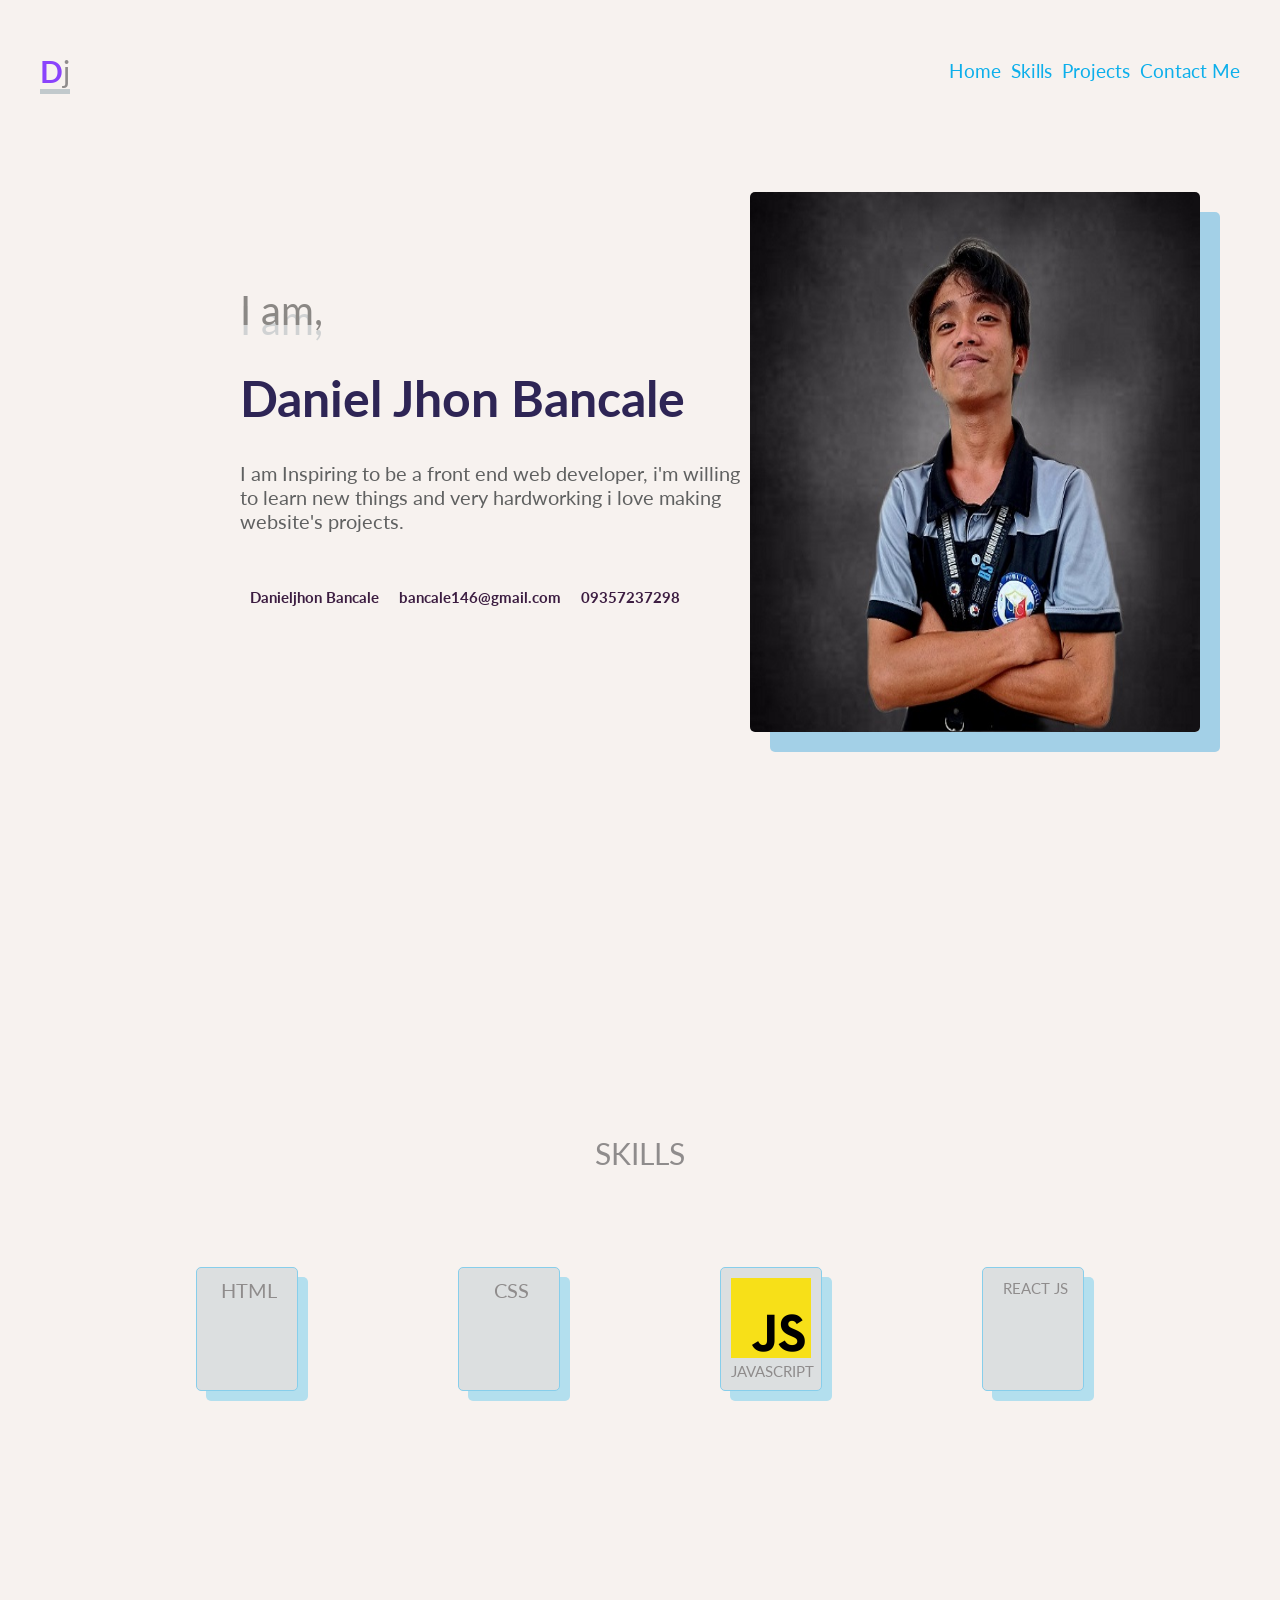
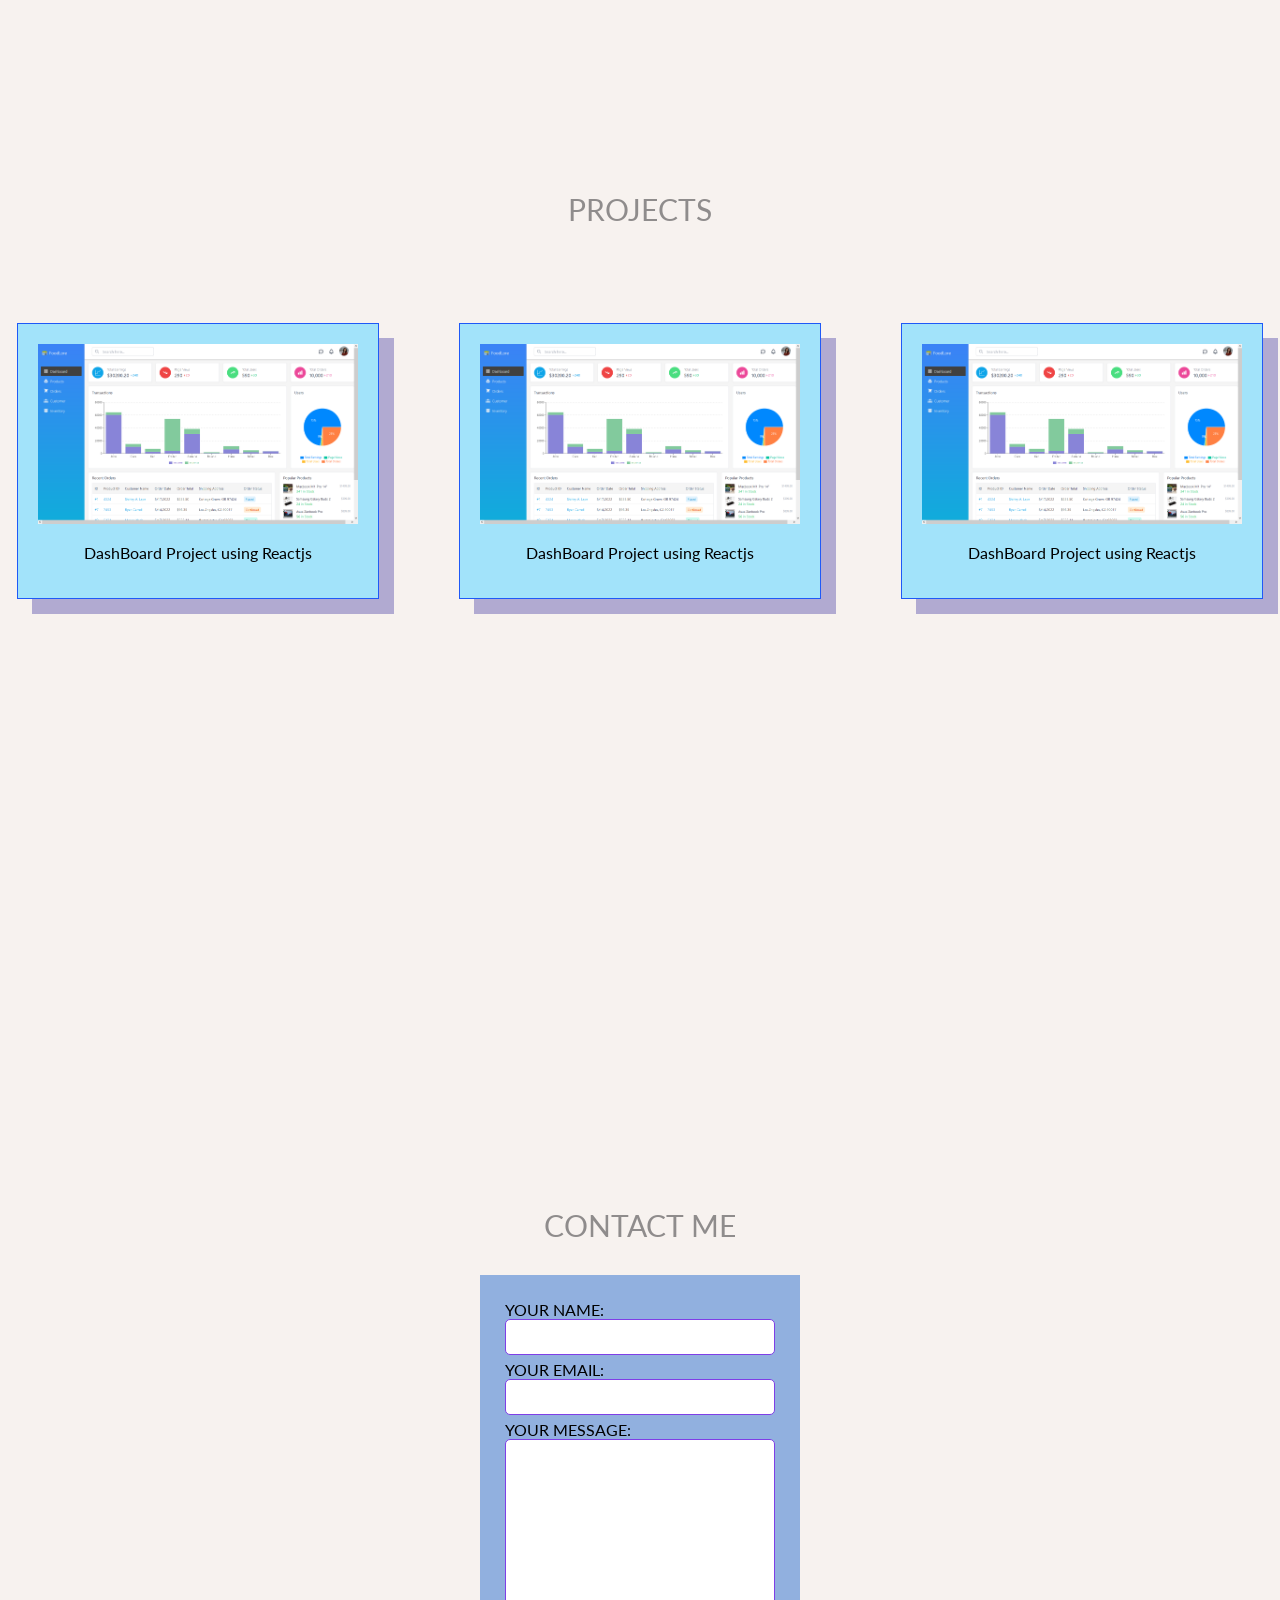
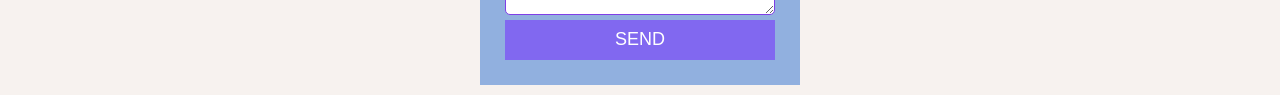
==== index.html @ 6c72e247 "added new" ====
<!DOCTYPE html>
<html>
  <head>
    <meta http-equiv="content-type" content="text/html; charset=UTF-8" />
    <script src="https://cdnjs.cloudflare.com/ajax/libs/jquery/3.6.3/jquery.min.js" 
    integrity="sha512-STof4xm1wgkfm7heWqFJVn58Hm3EtS31XFaagaa8VMReCXAkQnJZ+jEy8PCC/iT18dFy95WcExNHFTqLyp72eQ=="
     crossorigin="anonymous" referrerpolicy="no-referrer"></script>

    <link rel="stylesheet" type="text/css" href="assets/css/style.css" />
    <link
    rel="stylesheet"
    href="https://cdnjs.cloudflare.com/ajax/libs/animate.css/4.1.1/animate.min.css"
  />
  <!-- <link rel="stylesheet" href="https://cdnjs.cloudflare.com/ajax/libs/font-awesome/6.3.0/css/all.min.css" 
  integrity="sha512-SzlrxWUlpfuzQ+pcUCosxcglQRNAq/DZjVsC0lE40xsADsfeQoEypE+enwcOiGjk/bSuGGKHEyjSoQ1zVisanQ==" 
  crossorigin="anonymous" referrerpolicy="no-referrer" /> -->
  <link rel="stylesheet" href="https://kit.fontawesome.com/5f3ab5b91c.css" crossorigin="anonymous">
  <script src="https://kit.fontawesome.com/5f3ab5b91c.js" crossorigin="anonymous"></script>
  </head>
  <body>
    <div class="loader-wrapper">
      <span class="loader"><span class="loader-inner"></span></span>
    </div>

    <script>
        $(window).on("load",function(){
          $(".loader-wrapper").fadeOut("slow");
        });
    </script>
<header class="fixed-header">
    <nav>
        <div class='nav-header'>
            <div class="logo">
              <span><b>D</b>j</span>
            </div>
            <div class="nav-link">
                <ul>
                    <li onclick="scrollToHome('home')">Home</li>
                    <li  onclick="scrollToSkills('skills')">Skills</li>
                    <li onclick="scrollToProjects('projects')">Projects</li>
                    <li onclick="scrollToContact('contact')">Contact Me</li>
                </ul>
            </div>
        </div>
    </nav>
  </header>

    <div class="home" id='home'>
        <div class="animate__animated animate__backInLeft">
            <span class="iams ">I am,</span>
            <h1 class='name' >Daniel Jhon Bancale</h1>
            <p style="text-align: left;">I am Inspiring to be a front end web developer,
               i'm willing to learn new things and
              very hardworking i love making website's projects.
            </p>
            <div class="social-meadia">
             <div class="soc-content">
                <i class="fa-brands fa-facebook" style="margin-top: 2.3rem; color: #095fc2;"></i>
                <h6>Danieljhon Bancale</h6>
                <i class="fa-brands fa-google"  style="margin-top: 2.3rem; color: #e9a64e;"></i>
                <h6>bancale146@gmail.com</h6>
                <i class="fa-solid fa-mobile" style="margin-top: 2.3rem;"></i>
                <h6>09357237298</h6>
             </div>

            </div>
        </div>
        <div class="animate__animated animate__backInRight">
            <img src="assets/img/Dj.jpg" alt="" class='image '>
        </div>
    </div>

    <div class='skill-container animate__animated' id='skills'>
      <div class='skills'>
        <span class='skill-title'>SKILLS</span>
      </div>
        <div class='card-skill'>
            <div class='card-skill-content'>
                <div class='card-skill-body'>
                   <img src="assets/img/html-logo.png" alt="">
                   <span style="font-size: 20px;">HTML</span>
                </div>

                <div class='card-skill-body'>
                  <img src="assets/img/css-logo.png" alt="">
                  <span style="font-size: 20px;">CSS</span>
               </div>

               <div class='card-skill-body'>
                <img src="assets/img/javascript-logo.png" alt="">
                <span style="font-size: 15px;">JAVASCRIPT</span>
             </div>

             <div class='card-skill-body'>
              <img src="assets/img/Reactjs.png" alt="">
              <span style="font-size: 15px;">REACT JS</span>
            </div>
            </div>
        </div>
    </div>


    <div class='project-container animate__animated animate__bounceInDown' id='projects'>
      <div class='project-title'>
        <span clas='project-text'>PROJECTS</span>
      </div>
    <div>
      <div class='projects'>
        <div class='project-content'>
       
              <div class='project-body'>
                <img src="assets/img/dashboardimg.png" alt="" style='width: 20rem'>
                <p>DashBoard Project using Reactjs</p>
              </div>
          
              <div class='project-body'>
                <img src="assets/img/dashboardimg.png" alt="" style='width: 20rem'>
                <p>DashBoard Project using Reactjs</p>
              </div>

              <div class='project-body'>
                <img src="assets/img/dashboardimg.png" alt="" style='width: 20rem'>
                <p>DashBoard Project using Reactjs</p>
              </div>
          </div>
      </div>
    </div>
    </div>


    <div class="contact animate__animated animate__backInRight" id="contact">
      <div class="contact-title">
        <span>CONTACT ME</span>
      </div>
      <div>
        <div class="contacts">
          <form action="https://getform.io/f/22da7cd3-2acb-46eb-a522-696e13ac6f8a" method="POST">
              <div class="contact-content">
                <label for="">YOUR NAME: </label>
                <input type="text" name="name" id="name" required>
                <label for="">YOUR EMAIL: </label>
                <input type="email" name="email" id="email" required>
                <label for="">YOUR MESSAGE: </label>
                <textarea name="message" id="message" cols="30" rows="10" required></textarea>
                <button type="submit">SEND</button>
              </div>
          </form>
        </div>
      </div>
    </div>


    <script src='assets/js/script.js'></script>
  </body>
</html>
---- assets/css/style.css ----
@import url('https://fonts.googleapis.com/css2?family=Lato:ital,wght@0,100;0,300;1,100;1,300&display=swap');

html{
    font-family: 'Lato';
}
body {
    margin: 0;
    padding: 0;
    width:100vw;
    height: 100vh;
    background-color: #f7f2ef;
}
.fixed-header {
  position: fixed;
  top: 0;
  left: 0;
  width: 100%;
  z-index: 9999;
}
.nav-header{
  display: flex;
  justify-content: space-between;
  align-items: center;
  padding: 40px;
  color:  #0dafeb;
  font-size: larger;
}
ul{
  display: flex;
  gap: 10px;
}
li{
  list-style-type: none;
  gap: 15px
}
ul:hover{
  color: #91b0df;
}
li:hover{
  color: #7f3fe6;
  text-decoration: underline;
  cursor: pointer;
}
b{
  color: #8a43fc;
}
.logo{
  font-size: 30px;
  box-shadow: 0px 5px #c1c9cc;
}
                                /*LOADER*/
.loader-wrapper {
    width: 100%;
    height: 100%;
    position: absolute;
    top: 0;
    left: 0;
    background-color: #242f3f;
    display:flex;
    justify-content: center;
    align-items: center;
  }
  .loader {
    display: inline-block;
    width: 30px;
    height: 30px;
    position: relative;
    border: 4px solid #Fff;
    animation: loader 4s infinite ease;
  }
  .loader-inner {
    vertical-align: top;
    display: inline-block;
    width: 100%;
    background-color: #fff;
    animation: loader-inner 5s infinite ease-in;
  }
  
  @keyframes loader {
    0% { transform: rotate(0deg);}
    25% { transform: rotate(180deg);}
    50% { transform: rotate(180deg);}
    75% { transform: rotate(360deg);}
    100% { transform: rotate(360deg);}
  }
  
  @keyframes loader-inner {
    0% { height: 0%;}
    25% { height: 0%;}
    50% { height: 100%;}
    75% { height: 100%;}
    100% { height: 0%;}
  }

  /*****************************************Home PAGE********************************/  

  .home{
     margin-top: 12rem;
    display: flex;
    align-items: center;
    justify-content: center;
    width: 60rem;
    margin-left: 15rem;
  }
  .image{
    width: 50vh;
    height: 60vh;
    border-radius: 5px;
    box-shadow: 20px 20px #a3d0e7;
  }
  .iams{
    font-size: 40px;
    color: #8b8885;
    text-shadow: 0px 10px #d0d2d3;
  }
  .name {
    font-size: 50px;
    color: #2e2555;
  }
  .home p {
    font-size: 20px;
    color: #606161;
  }
  .soc-content{
    display: flex;
    gap: 10px;
  }
  .soc-content, h6{
    font-size: 15px;
    color: #3c1d41;
  }
  .soc-i {
    display: flex;
  }


  /**************************************** SKILLS ****************************************************************/
  
  .bounce {
    animation: bounce 1s;
  }
  
  @keyframes bounce {
    0% {
      transform: translateY(0);
    }
    25% {
      transform: translateY(-10px);
    }
    50% {
      transform: translateY(0);
    }
    75% {
      transform: translateY(-5px);
    }
    100% {
      transform: translateY(0);
    }
  }

  .skill-container{
    margin: 25rem;
  }
  
  .skills{
    margin-top: 4rem;
  }
  .skills, .skill-title{
    font-size: 30px;
    color: #8f8c8c;
    text-align: center;
  }
  .card-skill{
    display: flex;
    justify-content: center;
  }
  .card-skill, .card-skill-content{
    margin-top: 3rem;
    display: flex;
    gap: 10rem;
  }
 .card-skill-body{
    border: skyblue 1px solid;
    padding: 10px;
    border-radius: 5px;
    background-color: #dcdfe0;
    box-shadow: 10px 10px #b3dfee;
  }
  .card-skill-body:hover{
    background-color: #002330;
    color: #ffff
  }
  .card-skill-body, span{
    text-align: center;
  }
  .card-skill-body, img{
    width: 5rem;

  }


  /**************************************** PRJECTS *********************************************************/

 .project-container{
  margin: 25rem;
 }
 .project-title{
  margin-top: 4rem;
 }
 .project-title, .project-text{
  font-size: 30px;
    color: #8f8c8c;
    text-align: center;
 }
.projects{
  display: flex;
  justify-content: center;
}

.projects, .project-content{
  margin-top: 3rem;
  display: flex;
  gap: 5rem;
}

.project-body{
  border: #1f59f7 1px solid;
  padding: 20px;
  background-color: #a2e3fa;
  box-shadow: 15px 15px #b1aad1;
}
.project-body:hover{
  background-color: #083342;
  color: #fff;
}

.project-body, p{
  text-align: center;
}


/*******************************************************CONTACT ************************************************/


.contact{
  margin: 30rem;
  margin-top: 38rem;
}

.contact-title, span {
  font-size: 30px;
  color: #8f8c8c;
  text-align: center;
}
.contacts {
  margin-top: 2rem;
  background-color: #91b0df;
  padding: 25px;
}
form, .contact-content {
  display: flex;
  flex-direction: column;
}
input{
  height: 2rem;
  margin-bottom: 5px;
  font-size: 15px;
  border: #7f3fe6 1px solid;
  border-radius: 5px;
}
input:focus{
  outline: none;
}
textarea{
  margin-bottom: 5px;
  font-size: 15px;
  border: #7f3fe6 1px solid;
  border-radius: 5px;
}
textarea:focus{
  outline: none;
}
button{
  height: 2.5rem;
  font-size: large;
  border: none;
  background-color: #8168f0;
  color: #Fff;
}
button:hover{
  background-color: #2e2555;
  cursor: pointer;
}
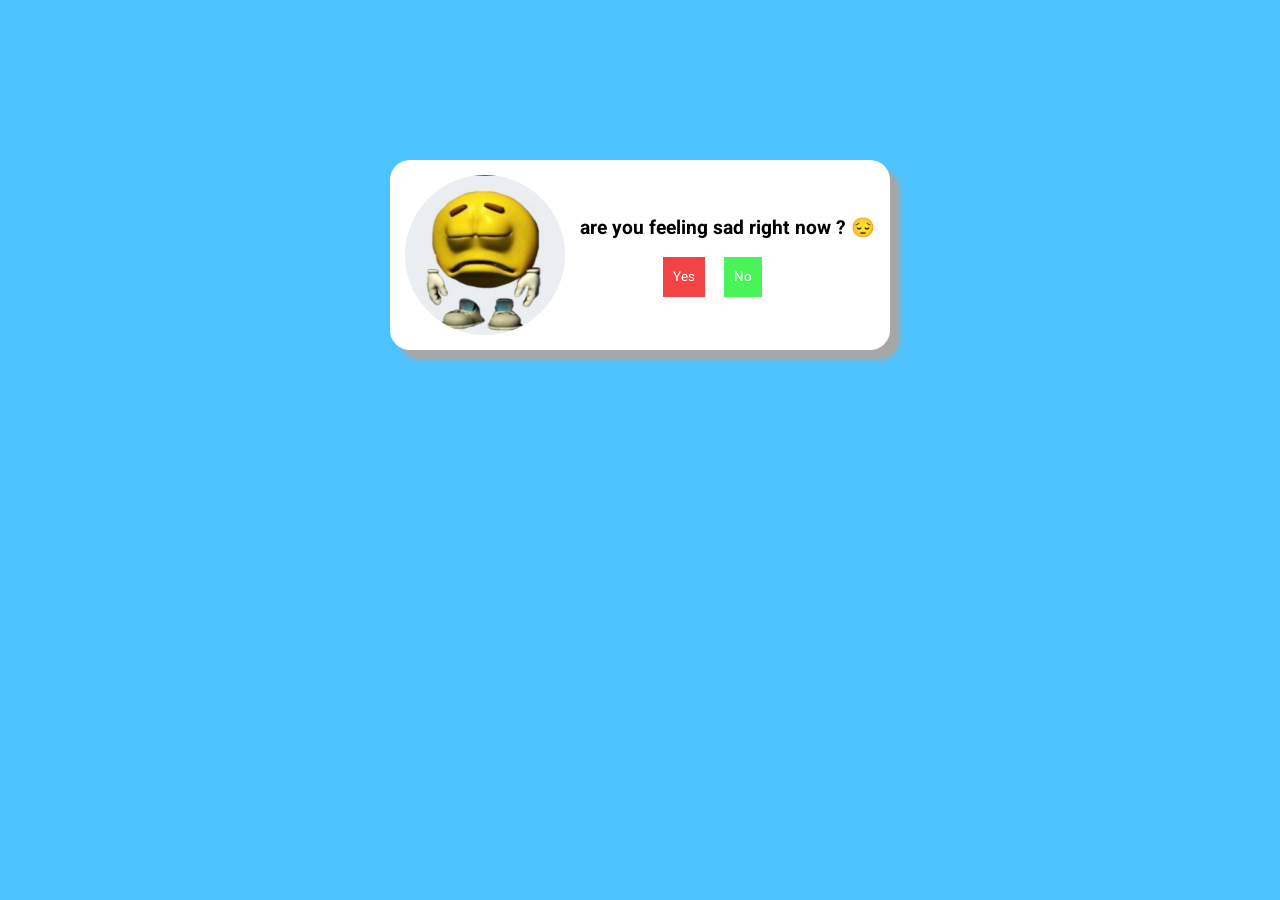
==== commit 2f922933: "adde new" ====
--- a/index.html
+++ b/index.html
@@ -1,155 +1,19 @@
 <!DOCTYPE html>
-<html>
-  <head>
-    <meta http-equiv="content-type" content="text/html; charset=UTF-8" />
-    <script src="https://cdnjs.cloudflare.com/ajax/libs/jquery/3.6.3/jquery.min.js" 
-    integrity="sha512-STof4xm1wgkfm7heWqFJVn58Hm3EtS31XFaagaa8VMReCXAkQnJZ+jEy8PCC/iT18dFy95WcExNHFTqLyp72eQ=="
-     crossorigin="anonymous" referrerpolicy="no-referrer"></script>
-
-    <link rel="stylesheet" type="text/css" href="assets/css/style.css" />
-    <link
-    rel="stylesheet"
-    href="https://cdnjs.cloudflare.com/ajax/libs/animate.css/4.1.1/animate.min.css"
-  />
-  <!-- <link rel="stylesheet" href="https://cdnjs.cloudflare.com/ajax/libs/font-awesome/6.3.0/css/all.min.css" 
-  integrity="sha512-SzlrxWUlpfuzQ+pcUCosxcglQRNAq/DZjVsC0lE40xsADsfeQoEypE+enwcOiGjk/bSuGGKHEyjSoQ1zVisanQ==" 
-  crossorigin="anonymous" referrerpolicy="no-referrer" /> -->
-  <link rel="stylesheet" href="https://kit.fontawesome.com/5f3ab5b91c.css" crossorigin="anonymous">
-  <script src="https://kit.fontawesome.com/5f3ab5b91c.js" crossorigin="anonymous"></script>
-  </head>
-  <body>
-    <div class="loader-wrapper">
-      <span class="loader"><span class="loader-inner"></span></span>
-    </div>
-
-    <script>
-        $(window).on("load",function(){
-          $(".loader-wrapper").fadeOut("slow");
-        });
-    </script>
-<header class="fixed-header">
-    <nav>
-        <div class='nav-header'>
-            <div class="logo">
-              <span><b>D</b>j</span>
-            </div>
-            <div class="nav-link">
-                <ul>
-                    <li onclick="scrollToHome('home')">Home</li>
-                    <li  onclick="scrollToSkills('skills')">Skills</li>
-                    <li onclick="scrollToProjects('projects')">Projects</li>
-                    <li onclick="scrollToContact('contact')">Contact Me</li>
-                </ul>
-            </div>
+<html lang="en">
+<head>
+    <meta charset="UTF-8">
+    <meta name="viewport" content="width=device-width, initial-scale=1.0">
+    <title>El-Gato</title>
+    <link rel="stylesheet" href="assets/css/style.css">
+</head>
+<body>
+    <section>
+        <img src="assets/sademoji.jpg" alt="sad">
+        <div class="buttons">
+            <h4> are you feeling sad right now ? 😔</h4>
+            <button class="btn"><a href="yes.html">Yes</a></button>
+            <button class="btn2"><a href="no.html">No</a></button>
         </div>
-    </nav>
-  </header>
-
-    <div class="home" id='home'>
-        <div class="animate__animated animate__backInLeft">
-            <span class="iams ">I am,</span>
-            <h1 class='name' >Daniel Jhon Bancale</h1>
-            <p style="text-align: left;">I am Inspiring to be a front end web developer,
-               i'm willing to learn new things and
-              very hardworking i love making website's projects.
-            </p>
-            <div class="social-meadia">
-             <div class="soc-content">
-                <i class="fa-brands fa-facebook" style="margin-top: 2.3rem; color: #095fc2;"></i>
-                <h6>Danieljhon Bancale</h6>
-                <i class="fa-brands fa-google"  style="margin-top: 2.3rem; color: #e9a64e;"></i>
-                <h6>bancale146@gmail.com</h6>
-                <i class="fa-solid fa-mobile" style="margin-top: 2.3rem;"></i>
-                <h6>09357237298</h6>
-             </div>
-
-            </div>
-        </div>
-        <div class="animate__animated animate__backInRight">
-            <img src="assets/img/Dj.jpg" alt="" class='image '>
-        </div>
-    </div>
-
-    <div class='skill-container animate__animated' id='skills'>
-      <div class='skills'>
-        <span class='skill-title'>SKILLS</span>
-      </div>
-        <div class='card-skill'>
-            <div class='card-skill-content'>
-                <div class='card-skill-body'>
-                   <img src="assets/img/html-logo.png" alt="">
-                   <span style="font-size: 20px;">HTML</span>
-                </div>
-
-                <div class='card-skill-body'>
-                  <img src="assets/img/css-logo.png" alt="">
-                  <span style="font-size: 20px;">CSS</span>
-               </div>
-
-               <div class='card-skill-body'>
-                <img src="assets/img/javascript-logo.png" alt="">
-                <span style="font-size: 15px;">JAVASCRIPT</span>
-             </div>
-
-             <div class='card-skill-body'>
-              <img src="assets/img/Reactjs.png" alt="">
-              <span style="font-size: 15px;">REACT JS</span>
-            </div>
-            </div>
-        </div>
-    </div>
-
-
-    <div class='project-container animate__animated animate__bounceInDown' id='projects'>
-      <div class='project-title'>
-        <span clas='project-text'>PROJECTS</span>
-      </div>
-    <div>
-      <div class='projects'>
-        <div class='project-content'>
-       
-              <div class='project-body'>
-                <img src="assets/img/dashboardimg.png" alt="" style='width: 20rem'>
-                <p>DashBoard Project using Reactjs</p>
-              </div>
-          
-              <div class='project-body'>
-                <img src="assets/img/dashboardimg.png" alt="" style='width: 20rem'>
-                <p>DashBoard Project using Reactjs</p>
-              </div>
-
-              <div class='project-body'>
-                <img src="assets/img/dashboardimg.png" alt="" style='width: 20rem'>
-                <p>DashBoard Project using Reactjs</p>
-              </div>
-          </div>
-      </div>
-    </div>
-    </div>
-
-
-    <div class="contact animate__animated animate__backInRight" id="contact">
-      <div class="contact-title">
-        <span>CONTACT ME</span>
-      </div>
-      <div>
-        <div class="contacts">
-          <form action="https://getform.io/f/22da7cd3-2acb-46eb-a522-696e13ac6f8a" method="POST">
-              <div class="contact-content">
-                <label for="">YOUR NAME: </label>
-                <input type="text" name="name" id="name" required>
-                <label for="">YOUR EMAIL: </label>
-                <input type="email" name="email" id="email" required>
-                <label for="">YOUR MESSAGE: </label>
-                <textarea name="message" id="message" cols="30" rows="10" required></textarea>
-                <button type="submit">SEND</button>
-              </div>
-          </form>
-        </div>
-      </div>
-    </div>
-
-
-    <script src='assets/js/script.js'></script>
-  </body>
+    </section>
+</body>
 </html>
--- a/assets/css/style.css
+++ b/assets/css/style.css
@@ -1,293 +1,88 @@
-@import url('https://fonts.googleapis.com/css2?family=Lato:ital,wght@0,100;0,300;1,100;1,300&display=swap');
+@import url('https://fonts.googleapis.com/css2?family=Heebo:wght@100;200;400;500&display=swap');
 
-html{
-    font-family: 'Lato';
+
+*{
+    padding: 0;
+    margin: 0;
+    box-sizing: border-box;
+    font-family: 'Heebo';
 }
-body {
-    margin: 0;
-    padding: 0;
-    width:100vw;
-    height: 100vh;
-    background-color: #f7f2ef;
+body{
+    text-align: center;
+   background-image: linear-gradient(to right, #4dc3ff, #4dc3ff)
 }
-.fixed-header {
-  position: fixed;
-  top: 0;
-  left: 0;
-  width: 100%;
-  z-index: 9999;
+h4{
+    font-size: larger;
+    color: black;
+    margin-left: 15px;
 }
-.nav-header{
-  display: flex;
-  justify-content: space-between;
-  align-items: center;
-  padding: 40px;
-  color:  #0dafeb;
-  font-size: larger;
-}
-ul{
-  display: flex;
-  gap: 10px;
-}
-li{
-  list-style-type: none;
-  gap: 15px
-}
-ul:hover{
-  color: #91b0df;
-}
-li:hover{
-  color: #7f3fe6;
-  text-decoration: underline;
-  cursor: pointer;
-}
-b{
-  color: #8a43fc;
-}
-.logo{
-  font-size: 30px;
-  box-shadow: 0px 5px #c1c9cc;
-}
-                                /*LOADER*/
-.loader-wrapper {
-    width: 100%;
-    height: 100%;
-    position: absolute;
-    top: 0;
-    left: 0;
-    background-color: #242f3f;
-    display:flex;
+section{
+    border-radius: 20px;
+    background-color: white;
+    padding: 15px;
+    display: inline-flex ;
     justify-content: center;
     align-items: center;
-  }
-  .loader {
+    margin: 10rem;
+    box-shadow: black 2%;
+    box-shadow: 10px 10px 5px #a7a7a7;
+}
+section img{
+    width: 10rem;
+    height: 10rem;
+    border-radius: 55%;
+}
+button{
+    margin-top: 15px;
+margin-right: 15px;
+padding: 5px;
+}
+a{
+    text-decoration: none;
+    color: white;
+}
+.btn{
+    background: #f34343;
+    border: none;
+    padding: 10px;
+    color: black
+}
+.btn2{
+    background: #4af358;
+    border: none;
+    padding: 10px;
+    color: black
+}
+.btn:hover{
+    cursor: pointer;
+    background: #e01414;
+    color: white;
+}
+.btn2:hover{
+    cursor: pointer;
+    background: #04913a;
+    color: white;
+}
+h1{
+    color: white;
+}
+.yesSection{
+    margin-top: 10%;
+    width: 30%;
     display: inline-block;
-    width: 30px;
-    height: 30px;
-    position: relative;
-    border: 4px solid #Fff;
-    animation: loader 4s infinite ease;
-  }
-  .loader-inner {
-    vertical-align: top;
+}
+.noSection, img{
+    width: 150px;
+}
+.noSection{
+    
     display: inline-block;
-    width: 100%;
-    background-color: #fff;
-    animation: loader-inner 5s infinite ease-in;
-  }
-  
-  @keyframes loader {
-    0% { transform: rotate(0deg);}
-    25% { transform: rotate(180deg);}
-    50% { transform: rotate(180deg);}
-    75% { transform: rotate(360deg);}
-    100% { transform: rotate(360deg);}
-  }
-  
-  @keyframes loader-inner {
-    0% { height: 0%;}
-    25% { height: 0%;}
-    50% { height: 100%;}
-    75% { height: 100%;}
-    100% { height: 0%;}
-  }
-
-  /*****************************************Home PAGE********************************/  
-
-  .home{
-     margin-top: 12rem;
-    display: flex;
-    align-items: center;
-    justify-content: center;
-    width: 60rem;
-    margin-left: 15rem;
-  }
-  .image{
-    width: 50vh;
-    height: 60vh;
-    border-radius: 5px;
-    box-shadow: 20px 20px #a3d0e7;
-  }
-  .iams{
-    font-size: 40px;
-    color: #8b8885;
-    text-shadow: 0px 10px #d0d2d3;
-  }
-  .name {
-    font-size: 50px;
-    color: #2e2555;
-  }
-  .home p {
-    font-size: 20px;
-    color: #606161;
-  }
-  .soc-content{
-    display: flex;
-    gap: 10px;
-  }
-  .soc-content, h6{
-    font-size: 15px;
-    color: #3c1d41;
-  }
-  .soc-i {
-    display: flex;
-  }
-
-
-  /**************************************** SKILLS ****************************************************************/
-  
-  .bounce {
-    animation: bounce 1s;
-  }
-  
-  @keyframes bounce {
-    0% {
-      transform: translateY(0);
-    }
-    25% {
-      transform: translateY(-10px);
-    }
-    50% {
-      transform: translateY(0);
-    }
-    75% {
-      transform: translateY(-5px);
-    }
-    100% {
-      transform: translateY(0);
-    }
-  }
-
-  .skill-container{
-    margin: 25rem;
-  }
-  
-  .skills{
-    margin-top: 4rem;
-  }
-  .skills, .skill-title{
-    font-size: 30px;
-    color: #8f8c8c;
-    text-align: center;
-  }
-  .card-skill{
-    display: flex;
-    justify-content: center;
-  }
-  .card-skill, .card-skill-content{
-    margin-top: 3rem;
-    display: flex;
-    gap: 10rem;
-  }
- .card-skill-body{
-    border: skyblue 1px solid;
-    padding: 10px;
-    border-radius: 5px;
-    background-color: #dcdfe0;
-    box-shadow: 10px 10px #b3dfee;
-  }
-  .card-skill-body:hover{
-    background-color: #002330;
-    color: #ffff
-  }
-  .card-skill-body, span{
-    text-align: center;
-  }
-  .card-skill-body, img{
-    width: 5rem;
-
-  }
-
-
-  /**************************************** PRJECTS *********************************************************/
-
- .project-container{
-  margin: 25rem;
- }
- .project-title{
-  margin-top: 4rem;
- }
- .project-title, .project-text{
-  font-size: 30px;
-    color: #8f8c8c;
-    text-align: center;
- }
-.projects{
-  display: flex;
-  justify-content: center;
 }
 
-.projects, .project-content{
-  margin-top: 3rem;
-  display: flex;
-  gap: 5rem;
+/* Smartphones (portrait) ----------- */
+@media only screen 
+and (max-width : 320px) {
+  section{
+    display: inline-block
+  }
 }
-
-.project-body{
-  border: #1f59f7 1px solid;
-  padding: 20px;
-  background-color: #a2e3fa;
-  box-shadow: 15px 15px #b1aad1;
-}
-.project-body:hover{
-  background-color: #083342;
-  color: #fff;
-}
-
-.project-body, p{
-  text-align: center;
-}
-
-
-/*******************************************************CONTACT ************************************************/
-
-
-.contact{
-  margin: 30rem;
-  margin-top: 38rem;
-}
-
-.contact-title, span {
-  font-size: 30px;
-  color: #8f8c8c;
-  text-align: center;
-}
-.contacts {
-  margin-top: 2rem;
-  background-color: #91b0df;
-  padding: 25px;
-}
-form, .contact-content {
-  display: flex;
-  flex-direction: column;
-}
-input{
-  height: 2rem;
-  margin-bottom: 5px;
-  font-size: 15px;
-  border: #7f3fe6 1px solid;
-  border-radius: 5px;
-}
-input:focus{
-  outline: none;
-}
-textarea{
-  margin-bottom: 5px;
-  font-size: 15px;
-  border: #7f3fe6 1px solid;
-  border-radius: 5px;
-}
-textarea:focus{
-  outline: none;
-}
-button{
-  height: 2.5rem;
-  font-size: large;
-  border: none;
-  background-color: #8168f0;
-  color: #Fff;
-}
-button:hover{
-  background-color: #2e2555;
-  cursor: pointer;
-}
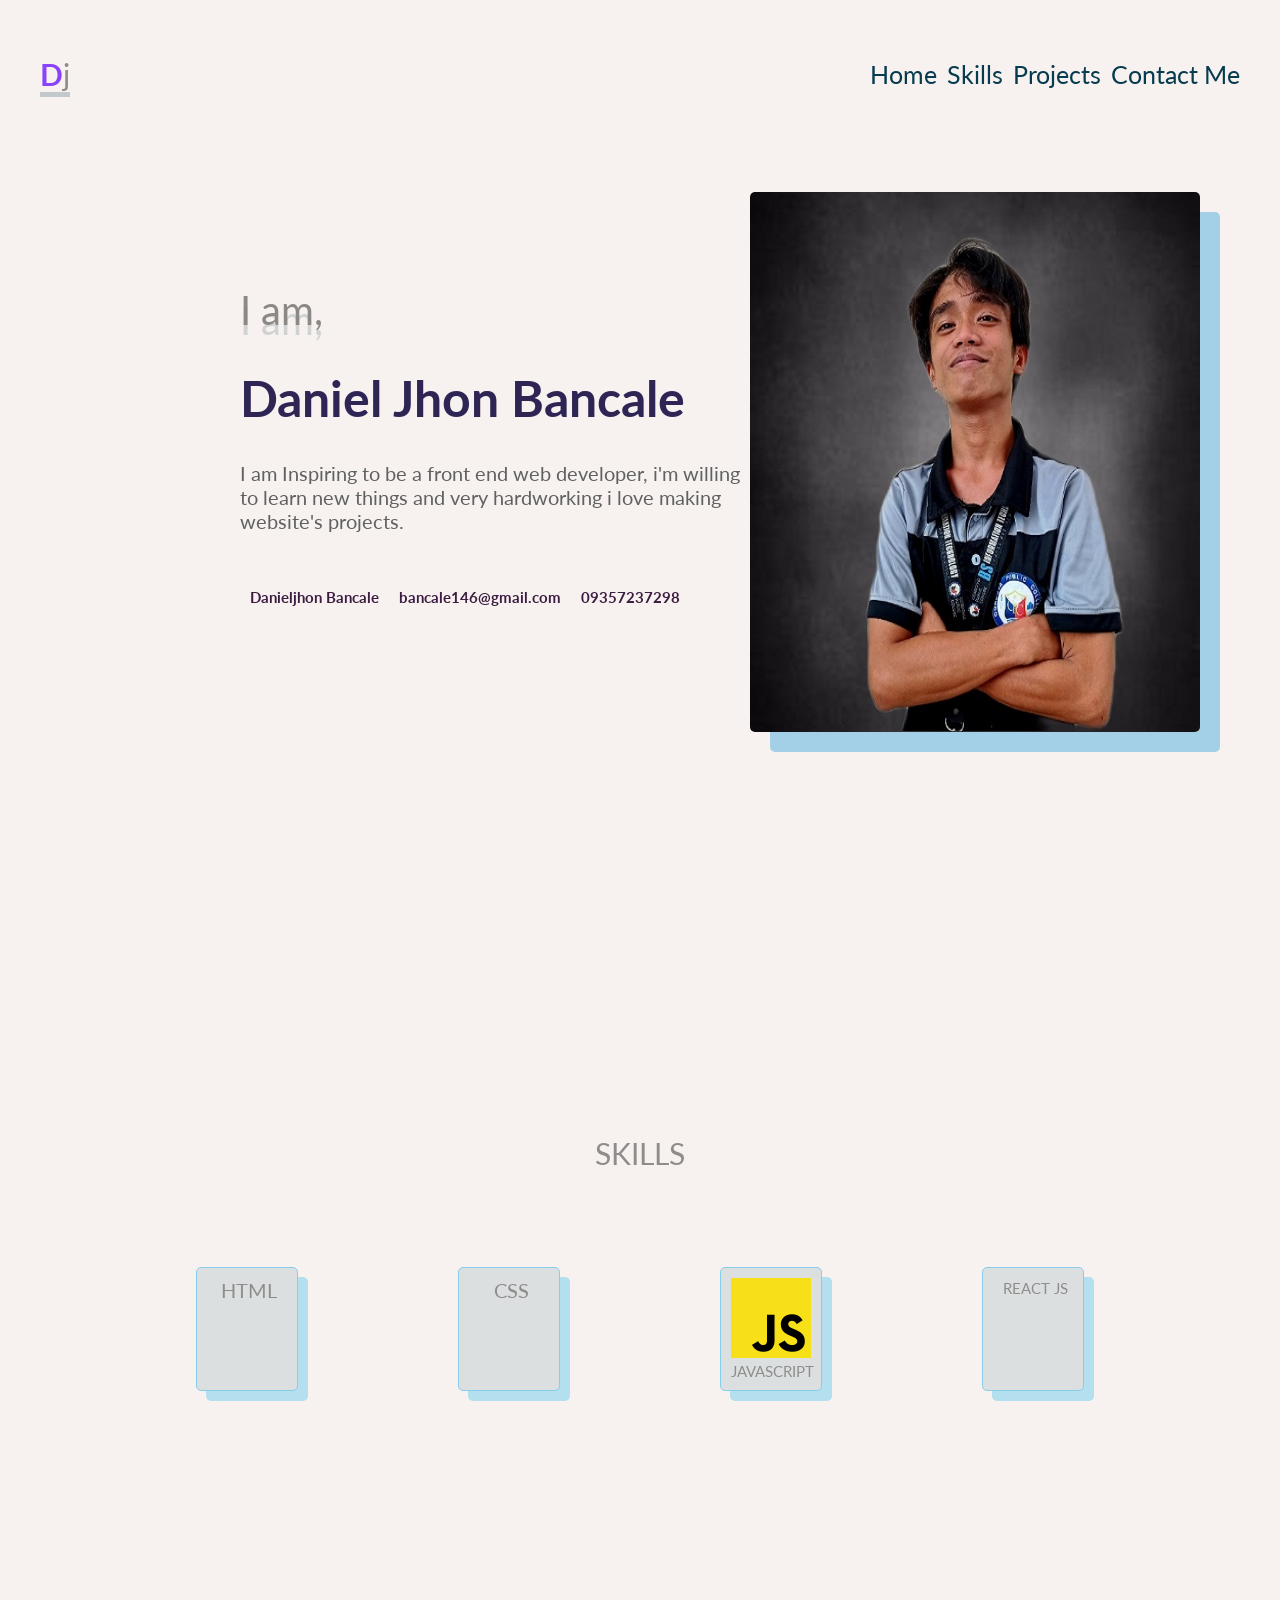
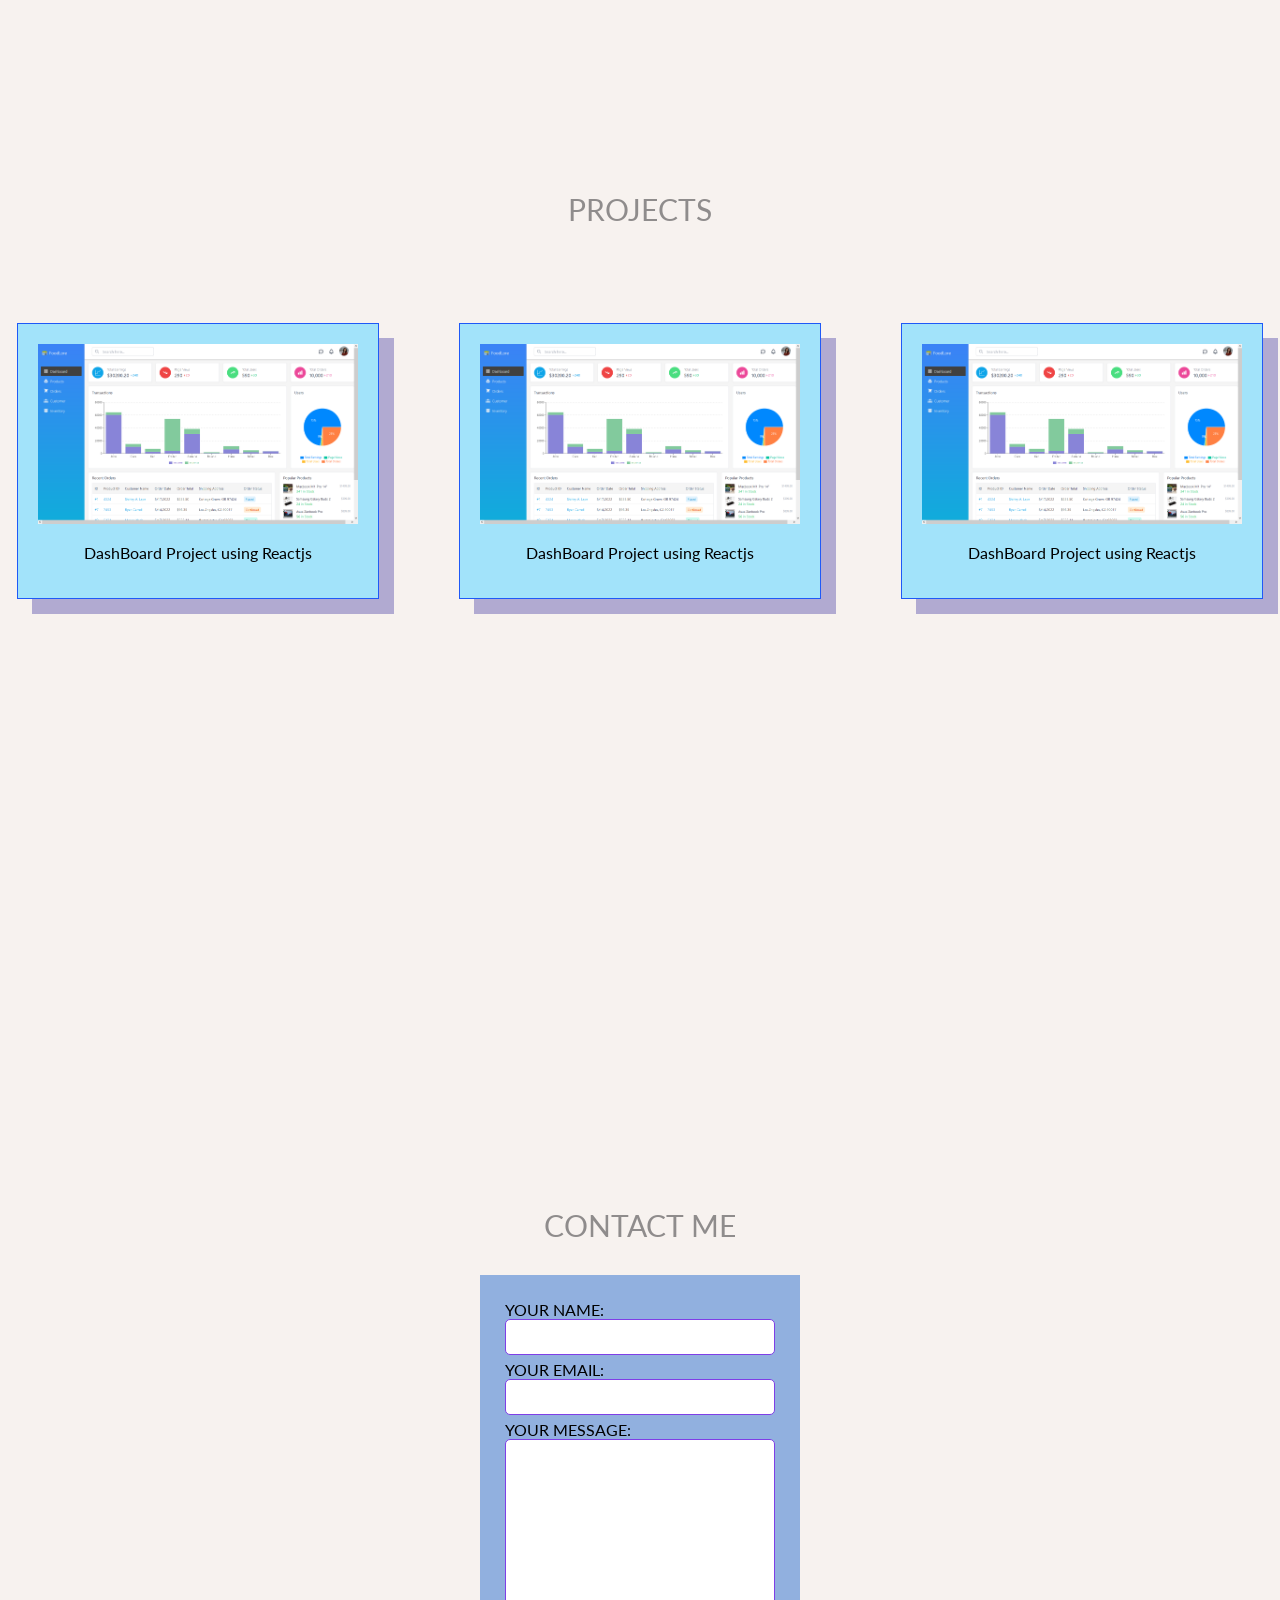
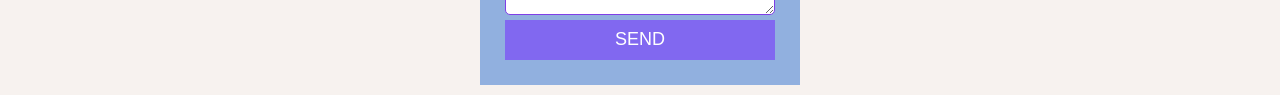
==== commit 44413075: "ad" ====
--- a/index.html
+++ b/index.html
@@ -1,19 +1,155 @@
 <!DOCTYPE html>
-<html lang="en">
-<head>
-    <meta charset="UTF-8">
-    <meta name="viewport" content="width=device-width, initial-scale=1.0">
-    <title>El-Gato</title>
-    <link rel="stylesheet" href="assets/css/style.css">
-</head>
-<body>
-    <section>
-        <img src="assets/sademoji.jpg" alt="sad">
-        <div class="buttons">
-            <h4> are you feeling sad right now ? 😔</h4>
-            <button class="btn"><a href="yes.html">Yes</a></button>
-            <button class="btn2"><a href="no.html">No</a></button>
+<html>
+  <head>
+    <meta http-equiv="content-type" content="text/html; charset=UTF-8" />
+    <script src="https://cdnjs.cloudflare.com/ajax/libs/jquery/3.6.3/jquery.min.js" 
+    integrity="sha512-STof4xm1wgkfm7heWqFJVn58Hm3EtS31XFaagaa8VMReCXAkQnJZ+jEy8PCC/iT18dFy95WcExNHFTqLyp72eQ=="
+     crossorigin="anonymous" referrerpolicy="no-referrer"></script>
+
+    <link rel="stylesheet" type="text/css" href="assets/css/style.css" />
+    <link
+    rel="stylesheet"
+    href="https://cdnjs.cloudflare.com/ajax/libs/animate.css/4.1.1/animate.min.css"
+  />
+  <!-- <link rel="stylesheet" href="https://cdnjs.cloudflare.com/ajax/libs/font-awesome/6.3.0/css/all.min.css" 
+  integrity="sha512-SzlrxWUlpfuzQ+pcUCosxcglQRNAq/DZjVsC0lE40xsADsfeQoEypE+enwcOiGjk/bSuGGKHEyjSoQ1zVisanQ==" 
+  crossorigin="anonymous" referrerpolicy="no-referrer" /> -->
+  <link rel="stylesheet" href="https://kit.fontawesome.com/5f3ab5b91c.css" crossorigin="anonymous">
+  <script src="https://kit.fontawesome.com/5f3ab5b91c.js" crossorigin="anonymous"></script>
+  </head>
+  <body>
+    <div class="loader-wrapper">
+      <span class="loader"><span class="loader-inner"></span></span>
+    </div>
+
+    <script>
+        $(window).on("load",function(){
+          $(".loader-wrapper").fadeOut("slow");
+        });
+    </script>
+<header class="fixed-header">
+    <nav>
+        <div class='nav-header'>
+            <div class="logo">
+              <span><b>D</b>j</span>
+            </div>
+            <div class="nav-link">
+                <ul>
+                    <li onclick="scrollToHome('home')">Home</li>
+                    <li  onclick="scrollToSkills('skills')">Skills</li>
+                    <li onclick="scrollToProjects('projects')">Projects</li>
+                    <li onclick="scrollToContact('contact')">Contact Me</li>
+                </ul>
+            </div>
         </div>
-    </section>
-</body>
+    </nav>
+  </header>
+
+    <div class="home" id='home'>
+        <div class="animate__animated animate__backInLeft">
+            <span class="iams ">I am,</span>
+            <h1 class='name' >Daniel Jhon Bancale</h1>
+            <p style="text-align: left;">I am Inspiring to be a front end web developer,
+               i'm willing to learn new things and
+              very hardworking i love making website's projects.
+            </p>
+            <div class="social-meadia">
+             <div class="soc-content">
+                <i class="fa-brands fa-facebook" style="margin-top: 2.3rem; color: #095fc2;"></i>
+                <h6>Danieljhon Bancale</h6>
+                <i class="fa-brands fa-google"  style="margin-top: 2.3rem; color: #e9a64e;"></i>
+                <h6>bancale146@gmail.com</h6>
+                <i class="fa-solid fa-mobile" style="margin-top: 2.3rem;"></i>
+                <h6>09357237298</h6>
+             </div>
+
+            </div>
+        </div>
+        <div class="animate__animated animate__backInRight">
+            <img src="assets/img/Dj.jpg" alt="" class='image '>
+        </div>
+    </div>
+
+    <div class='skill-container animate__animated' id='skills'>
+      <div class='skills'>
+        <span class='skill-title'>SKILLS</span>
+      </div>
+        <div class='card-skill'>
+            <div class='card-skill-content'>
+                <div class='card-skill-body'>
+                   <img src="assets/img/html-logo.png" alt="">
+                   <span style="font-size: 20px;">HTML</span>
+                </div>
+
+                <div class='card-skill-body'>
+                  <img src="assets/img/css-logo.png" alt="">
+                  <span style="font-size: 20px;">CSS</span>
+               </div>
+
+               <div class='card-skill-body'>
+                <img src="assets/img/javascript-logo.png" alt="">
+                <span style="font-size: 15px;">JAVASCRIPT</span>
+             </div>
+
+             <div class='card-skill-body'>
+              <img src="assets/img/Reactjs.png" alt="">
+              <span style="font-size: 15px;">REACT JS</span>
+            </div>
+            </div>
+        </div>
+    </div>
+
+
+    <div class='project-container animate__animated animate__bounceInDown' id='projects'>
+      <div class='project-title'>
+        <span clas='project-text'>PROJECTS</span>
+      </div>
+    <div>
+      <div class='projects'>
+        <div class='project-content'>
+       
+              <div class='project-body'>
+                <img src="assets/img/dashboardimg.png" alt="" style='width: 20rem'>
+                <p>DashBoard Project using Reactjs</p>
+              </div>
+          
+              <div class='project-body'>
+                <img src="assets/img/dashboardimg.png" alt="" style='width: 20rem'>
+                <p>DashBoard Project using Reactjs</p>
+              </div>
+
+              <div class='project-body'>
+                <img src="assets/img/dashboardimg.png" alt="" style='width: 20rem'>
+                <p>DashBoard Project using Reactjs</p>
+              </div>
+          </div>
+      </div>
+    </div>
+    </div>
+
+
+    <div class="contact animate__animated animate__backInRight" id="contact">
+      <div class="contact-title">
+        <span>CONTACT ME</span>
+      </div>
+      <div>
+        <div class="contacts">
+          <form action="https://getform.io/f/22da7cd3-2acb-46eb-a522-696e13ac6f8a" method="POST">
+              <div class="contact-content">
+                <label for="">YOUR NAME: </label>
+                <input type="text" name="name" id="name" required>
+                <label for="">YOUR EMAIL: </label>
+                <input type="email" name="email" id="email" required>
+                <label for="">YOUR MESSAGE: </label>
+                <textarea name="message" id="message" cols="30" rows="10" required></textarea>
+                <button type="submit">SEND</button>
+              </div>
+          </form>
+        </div>
+      </div>
+    </div>
+
+
+    <script src='assets/js/script.js'></script>
+  </body>
 </html>
--- a/assets/css/style.css
+++ b/assets/css/style.css
@@ -1,88 +1,294 @@
-@import url('https://fonts.googleapis.com/css2?family=Heebo:wght@100;200;400;500&display=swap');
-
-
-*{
+@import url('https://fonts.googleapis.com/css2?family=Lato:ital,wght@0,100;0,300;1,100;1,300&display=swap');
+
+html{
+    font-family: 'Lato';
+}
+body {
+    margin: 0;
     padding: 0;
-    margin: 0;
-    box-sizing: border-box;
-    font-family: 'Heebo';
-}
-body{
-    text-align: center;
-   background-image: linear-gradient(to right, #4dc3ff, #4dc3ff)
-}
-h4{
-    font-size: larger;
-    color: black;
-    margin-left: 15px;
-}
-section{
-    border-radius: 20px;
-    background-color: white;
-    padding: 15px;
-    display: inline-flex ;
+    width:100vw;
+    height: 100vh;
+    background-color: #f7f2ef;
+}
+.fixed-header {
+  position: fixed;
+  top: 0;
+  left: 0;
+  width: 100%;
+  z-index: 9999;
+}
+.nav-header{
+  display: flex;
+  justify-content: space-between;
+  align-items: center;
+  padding: 40px;
+  color:  #073b4e;
+  font-size: larger;
+}
+ul{
+  display: flex;
+  gap: 10px;
+}
+li{
+  list-style-type: none;
+  gap: 15px;
+  font-size: 25px;
+}
+ul:hover{
+  color: #91b0df;
+}
+li:hover{
+  color: #7f3fe6;
+  text-decoration: underline;
+  cursor: pointer;
+}
+b{
+  color: #8a43fc;
+}
+.logo{
+  font-size: 30px;
+  box-shadow: 0px 5px #c1c9cc;
+}
+                                /*LOADER*/
+.loader-wrapper {
+    width: 100%;
+    height: 100%;
+    position: absolute;
+    top: 0;
+    left: 0;
+    background-color: #242f3f;
+    display:flex;
     justify-content: center;
     align-items: center;
-    margin: 10rem;
-    box-shadow: black 2%;
-    box-shadow: 10px 10px 5px #a7a7a7;
-}
-section img{
-    width: 10rem;
-    height: 10rem;
-    border-radius: 55%;
+  }
+  .loader {
+    display: inline-block;
+    width: 30px;
+    height: 30px;
+    position: relative;
+    border: 4px solid #Fff;
+    animation: loader 4s infinite ease;
+  }
+  .loader-inner {
+    vertical-align: top;
+    display: inline-block;
+    width: 100%;
+    background-color: #fff;
+    animation: loader-inner 5s infinite ease-in;
+  }
+  
+  @keyframes loader {
+    0% { transform: rotate(0deg);}
+    25% { transform: rotate(180deg);}
+    50% { transform: rotate(180deg);}
+    75% { transform: rotate(360deg);}
+    100% { transform: rotate(360deg);}
+  }
+  
+  @keyframes loader-inner {
+    0% { height: 0%;}
+    25% { height: 0%;}
+    50% { height: 100%;}
+    75% { height: 100%;}
+    100% { height: 0%;}
+  }
+
+  /*****************************************Home PAGE********************************/  
+
+  .home{
+     margin-top: 12rem;
+    display: flex;
+    align-items: center;
+    justify-content: center;
+    width: 60rem;
+    margin-left: 15rem;
+  }
+  .image{
+    width: 50vh;
+    height: 60vh;
+    border-radius: 5px;
+    box-shadow: 20px 20px #a3d0e7;
+  }
+  .iams{
+    font-size: 40px;
+    color: #8b8885;
+    text-shadow: 0px 10px #d0d2d3;
+  }
+  .name {
+    font-size: 50px;
+    color: #2e2555;
+  }
+  .home p {
+    font-size: 20px;
+    color: #606161;
+  }
+  .soc-content{
+    display: flex;
+    gap: 10px;
+  }
+  .soc-content, h6{
+    font-size: 15px;
+    color: #3c1d41;
+  }
+  .soc-i {
+    display: flex;
+  }
+
+
+  /**************************************** SKILLS ****************************************************************/
+  
+  .bounce {
+    animation: bounce 1s;
+  }
+  
+  @keyframes bounce {
+    0% {
+      transform: translateY(0);
+    }
+    25% {
+      transform: translateY(-10px);
+    }
+    50% {
+      transform: translateY(0);
+    }
+    75% {
+      transform: translateY(-5px);
+    }
+    100% {
+      transform: translateY(0);
+    }
+  }
+
+  .skill-container{
+    margin: 25rem;
+  }
+  
+  .skills{
+    margin-top: 4rem;
+  }
+  .skills, .skill-title{
+    font-size: 30px;
+    color: #8f8c8c;
+    text-align: center;
+  }
+  .card-skill{
+    display: flex;
+    justify-content: center;
+  }
+  .card-skill, .card-skill-content{
+    margin-top: 3rem;
+    display: flex;
+    gap: 10rem;
+  }
+ .card-skill-body{
+    border: skyblue 1px solid;
+    padding: 10px;
+    border-radius: 5px;
+    background-color: #dcdfe0;
+    box-shadow: 10px 10px #b3dfee;
+  }
+  .card-skill-body:hover{
+    background-color: #002330;
+    color: #ffff
+  }
+  .card-skill-body, span{
+    text-align: center;
+  }
+  .card-skill-body, img{
+    width: 5rem;
+
+  }
+
+
+  /**************************************** PRJECTS *********************************************************/
+
+ .project-container{
+  margin: 25rem;
+ }
+ .project-title{
+  margin-top: 4rem;
+ }
+ .project-title, .project-text{
+  font-size: 30px;
+    color: #8f8c8c;
+    text-align: center;
+ }
+.projects{
+  display: flex;
+  justify-content: center;
+}
+
+.projects, .project-content{
+  margin-top: 3rem;
+  display: flex;
+  gap: 5rem;
+}
+
+.project-body{
+  border: #1f59f7 1px solid;
+  padding: 20px;
+  background-color: #a2e3fa;
+  box-shadow: 15px 15px #b1aad1;
+}
+.project-body:hover{
+  background-color: #083342;
+  color: #fff;
+}
+
+.project-body, p{
+  text-align: center;
+}
+
+
+/*******************************************************CONTACT ************************************************/
+
+
+.contact{
+  margin: 30rem;
+  margin-top: 38rem;
+}
+
+.contact-title, span {
+  font-size: 30px;
+  color: #8f8c8c;
+  text-align: center;
+}
+.contacts {
+  margin-top: 2rem;
+  background-color: #91b0df;
+  padding: 25px;
+}
+form, .contact-content {
+  display: flex;
+  flex-direction: column;
+}
+input{
+  height: 2rem;
+  margin-bottom: 5px;
+  font-size: 15px;
+  border: #7f3fe6 1px solid;
+  border-radius: 5px;
+}
+input:focus{
+  outline: none;
+}
+textarea{
+  margin-bottom: 5px;
+  font-size: 15px;
+  border: #7f3fe6 1px solid;
+  border-radius: 5px;
+}
+textarea:focus{
+  outline: none;
 }
 button{
-    margin-top: 15px;
-margin-right: 15px;
-padding: 5px;
-}
-a{
-    text-decoration: none;
-    color: white;
-}
-.btn{
-    background: #f34343;
-    border: none;
-    padding: 10px;
-    color: black
-}
-.btn2{
-    background: #4af358;
-    border: none;
-    padding: 10px;
-    color: black
-}
-.btn:hover{
-    cursor: pointer;
-    background: #e01414;
-    color: white;
-}
-.btn2:hover{
-    cursor: pointer;
-    background: #04913a;
-    color: white;
-}
-h1{
-    color: white;
-}
-.yesSection{
-    margin-top: 10%;
-    width: 30%;
-    display: inline-block;
-}
-.noSection, img{
-    width: 150px;
-}
-.noSection{
-    
-    display: inline-block;
-}
-
-/* Smartphones (portrait) ----------- */
-@media only screen 
-and (max-width : 320px) {
-  section{
-    display: inline-block
-  }
-}
+  height: 2.5rem;
+  font-size: large;
+  border: none;
+  background-color: #8168f0;
+  color: #Fff;
+}
+button:hover{
+  background-color: #2e2555;
+  cursor: pointer;
+}
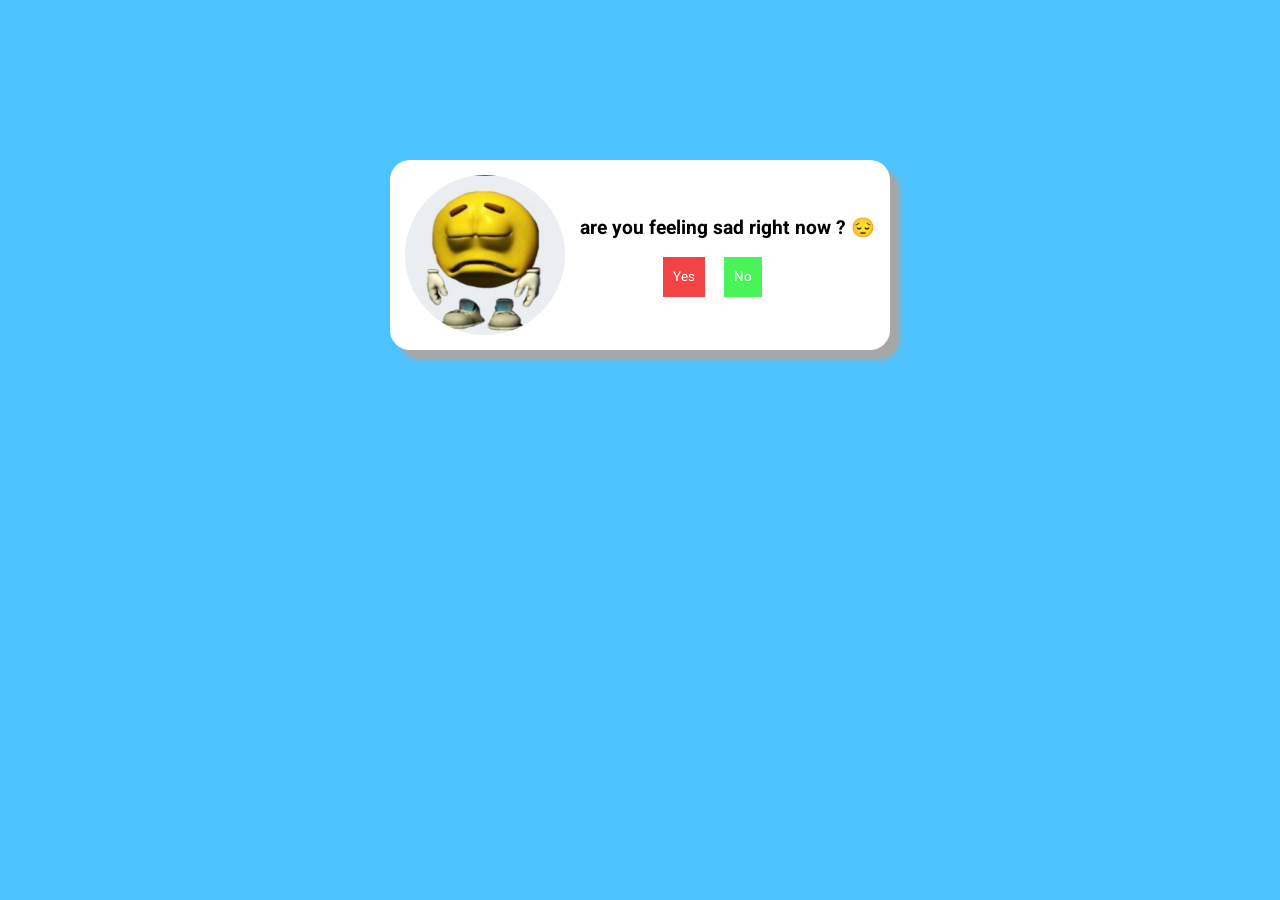
==== commit 3b3208a2: "added new" ====
--- a/index.html
+++ b/index.html
@@ -1,155 +1,19 @@
 <!DOCTYPE html>
-<html>
-  <head>
-    <meta http-equiv="content-type" content="text/html; charset=UTF-8" />
-    <script src="https://cdnjs.cloudflare.com/ajax/libs/jquery/3.6.3/jquery.min.js" 
-    integrity="sha512-STof4xm1wgkfm7heWqFJVn58Hm3EtS31XFaagaa8VMReCXAkQnJZ+jEy8PCC/iT18dFy95WcExNHFTqLyp72eQ=="
-     crossorigin="anonymous" referrerpolicy="no-referrer"></script>
-
-    <link rel="stylesheet" type="text/css" href="assets/css/style.css" />
-    <link
-    rel="stylesheet"
-    href="https://cdnjs.cloudflare.com/ajax/libs/animate.css/4.1.1/animate.min.css"
-  />
-  <!-- <link rel="stylesheet" href="https://cdnjs.cloudflare.com/ajax/libs/font-awesome/6.3.0/css/all.min.css" 
-  integrity="sha512-SzlrxWUlpfuzQ+pcUCosxcglQRNAq/DZjVsC0lE40xsADsfeQoEypE+enwcOiGjk/bSuGGKHEyjSoQ1zVisanQ==" 
-  crossorigin="anonymous" referrerpolicy="no-referrer" /> -->
-  <link rel="stylesheet" href="https://kit.fontawesome.com/5f3ab5b91c.css" crossorigin="anonymous">
-  <script src="https://kit.fontawesome.com/5f3ab5b91c.js" crossorigin="anonymous"></script>
-  </head>
-  <body>
-    <div class="loader-wrapper">
-      <span class="loader"><span class="loader-inner"></span></span>
-    </div>
-
-    <script>
-        $(window).on("load",function(){
-          $(".loader-wrapper").fadeOut("slow");
-        });
-    </script>
-<header class="fixed-header">
-    <nav>
-        <div class='nav-header'>
-            <div class="logo">
-              <span><b>D</b>j</span>
-            </div>
-            <div class="nav-link">
-                <ul>
-                    <li onclick="scrollToHome('home')">Home</li>
-                    <li  onclick="scrollToSkills('skills')">Skills</li>
-                    <li onclick="scrollToProjects('projects')">Projects</li>
-                    <li onclick="scrollToContact('contact')">Contact Me</li>
-                </ul>
-            </div>
+<html lang="en">
+<head>
+    <meta charset="UTF-8">
+    <meta name="viewport" content="width=device-width, initial-scale=1.0">
+    <title>El-Gato</title>
+    <link rel="stylesheet" href="assets/css/style.css">
+</head>
+<body>
+    <section>
+        <img src="assets/sademoji.jpg" alt="sad">
+        <div class="buttons">
+            <h4> are you feeling sad right now ? 😔</h4>
+            <button class="btn"><a href="yes.html">Yes</a></button>
+            <button class="btn2"><a href="no.html">No</a></button>
         </div>
-    </nav>
-  </header>
-
-    <div class="home" id='home'>
-        <div class="animate__animated animate__backInLeft">
-            <span class="iams ">I am,</span>
-            <h1 class='name' >Daniel Jhon Bancale</h1>
-            <p style="text-align: left;">I am Inspiring to be a front end web developer,
-               i'm willing to learn new things and
-              very hardworking i love making website's projects.
-            </p>
-            <div class="social-meadia">
-             <div class="soc-content">
-                <i class="fa-brands fa-facebook" style="margin-top: 2.3rem; color: #095fc2;"></i>
-                <h6>Danieljhon Bancale</h6>
-                <i class="fa-brands fa-google"  style="margin-top: 2.3rem; color: #e9a64e;"></i>
-                <h6>bancale146@gmail.com</h6>
-                <i class="fa-solid fa-mobile" style="margin-top: 2.3rem;"></i>
-                <h6>09357237298</h6>
-             </div>
-
-            </div>
-        </div>
-        <div class="animate__animated animate__backInRight">
-            <img src="assets/img/Dj.jpg" alt="" class='image '>
-        </div>
-    </div>
-
-    <div class='skill-container animate__animated' id='skills'>
-      <div class='skills'>
-        <span class='skill-title'>SKILLS</span>
-      </div>
-        <div class='card-skill'>
-            <div class='card-skill-content'>
-                <div class='card-skill-body'>
-                   <img src="assets/img/html-logo.png" alt="">
-                   <span style="font-size: 20px;">HTML</span>
-                </div>
-
-                <div class='card-skill-body'>
-                  <img src="assets/img/css-logo.png" alt="">
-                  <span style="font-size: 20px;">CSS</span>
-               </div>
-
-               <div class='card-skill-body'>
-                <img src="assets/img/javascript-logo.png" alt="">
-                <span style="font-size: 15px;">JAVASCRIPT</span>
-             </div>
-
-             <div class='card-skill-body'>
-              <img src="assets/img/Reactjs.png" alt="">
-              <span style="font-size: 15px;">REACT JS</span>
-            </div>
-            </div>
-        </div>
-    </div>
-
-
-    <div class='project-container animate__animated animate__bounceInDown' id='projects'>
-      <div class='project-title'>
-        <span clas='project-text'>PROJECTS</span>
-      </div>
-    <div>
-      <div class='projects'>
-        <div class='project-content'>
-       
-              <div class='project-body'>
-                <img src="assets/img/dashboardimg.png" alt="" style='width: 20rem'>
-                <p>DashBoard Project using Reactjs</p>
-              </div>
-          
-              <div class='project-body'>
-                <img src="assets/img/dashboardimg.png" alt="" style='width: 20rem'>
-                <p>DashBoard Project using Reactjs</p>
-              </div>
-
-              <div class='project-body'>
-                <img src="assets/img/dashboardimg.png" alt="" style='width: 20rem'>
-                <p>DashBoard Project using Reactjs</p>
-              </div>
-          </div>
-      </div>
-    </div>
-    </div>
-
-
-    <div class="contact animate__animated animate__backInRight" id="contact">
-      <div class="contact-title">
-        <span>CONTACT ME</span>
-      </div>
-      <div>
-        <div class="contacts">
-          <form action="https://getform.io/f/22da7cd3-2acb-46eb-a522-696e13ac6f8a" method="POST">
-              <div class="contact-content">
-                <label for="">YOUR NAME: </label>
-                <input type="text" name="name" id="name" required>
-                <label for="">YOUR EMAIL: </label>
-                <input type="email" name="email" id="email" required>
-                <label for="">YOUR MESSAGE: </label>
-                <textarea name="message" id="message" cols="30" rows="10" required></textarea>
-                <button type="submit">SEND</button>
-              </div>
-          </form>
-        </div>
-      </div>
-    </div>
-
-
-    <script src='assets/js/script.js'></script>
-  </body>
+    </section>
+</body>
 </html>
--- a/assets/css/style.css
+++ b/assets/css/style.css
@@ -1,294 +1,88 @@
-@import url('https://fonts.googleapis.com/css2?family=Lato:ital,wght@0,100;0,300;1,100;1,300&display=swap');
+@import url('https://fonts.googleapis.com/css2?family=Heebo:wght@100;200;400;500&display=swap');
 
-html{
-    font-family: 'Lato';
+
+*{
+    padding: 0;
+    margin: 0;
+    box-sizing: border-box;
+    font-family: 'Heebo';
 }
-body {
-    margin: 0;
-    padding: 0;
-    width:100vw;
-    height: 100vh;
-    background-color: #f7f2ef;
+body{
+    text-align: center;
+   background-image: linear-gradient(to right, #4dc3ff, #4dc3ff)
 }
-.fixed-header {
-  position: fixed;
-  top: 0;
-  left: 0;
-  width: 100%;
-  z-index: 9999;
+h4{
+    font-size: larger;
+    color: black;
+    margin-left: 15px;
 }
-.nav-header{
-  display: flex;
-  justify-content: space-between;
-  align-items: center;
-  padding: 40px;
-  color:  #073b4e;
-  font-size: larger;
-}
-ul{
-  display: flex;
-  gap: 10px;
-}
-li{
-  list-style-type: none;
-  gap: 15px;
-  font-size: 25px;
-}
-ul:hover{
-  color: #91b0df;
-}
-li:hover{
-  color: #7f3fe6;
-  text-decoration: underline;
-  cursor: pointer;
-}
-b{
-  color: #8a43fc;
-}
-.logo{
-  font-size: 30px;
-  box-shadow: 0px 5px #c1c9cc;
-}
-                                /*LOADER*/
-.loader-wrapper {
-    width: 100%;
-    height: 100%;
-    position: absolute;
-    top: 0;
-    left: 0;
-    background-color: #242f3f;
-    display:flex;
+section{
+    border-radius: 20px;
+    background-color: white;
+    padding: 15px;
+    display: inline-flex ;
     justify-content: center;
     align-items: center;
-  }
-  .loader {
+    margin: 10rem;
+    box-shadow: black 2%;
+    box-shadow: 10px 10px 5px #a7a7a7;
+}
+section img{
+    width: 10rem;
+    height: 10rem;
+    border-radius: 55%;
+}
+button{
+    margin-top: 15px;
+margin-right: 15px;
+padding: 5px;
+}
+a{
+    text-decoration: none;
+    color: white;
+}
+.btn{
+    background: #f34343;
+    border: none;
+    padding: 10px;
+    color: black
+}
+.btn2{
+    background: #4af358;
+    border: none;
+    padding: 10px;
+    color: black
+}
+.btn:hover{
+    cursor: pointer;
+    background: #e01414;
+    color: white;
+}
+.btn2:hover{
+    cursor: pointer;
+    background: #04913a;
+    color: white;
+}
+h1{
+    color: white;
+}
+.yesSection{
+    margin-top: 10%;
+    width: 30%;
     display: inline-block;
-    width: 30px;
-    height: 30px;
-    position: relative;
-    border: 4px solid #Fff;
-    animation: loader 4s infinite ease;
-  }
-  .loader-inner {
-    vertical-align: top;
+}
+.noSection, img{
+    width: 150px;
+}
+.noSection{
+    
     display: inline-block;
-    width: 100%;
-    background-color: #fff;
-    animation: loader-inner 5s infinite ease-in;
-  }
-  
-  @keyframes loader {
-    0% { transform: rotate(0deg);}
-    25% { transform: rotate(180deg);}
-    50% { transform: rotate(180deg);}
-    75% { transform: rotate(360deg);}
-    100% { transform: rotate(360deg);}
-  }
-  
-  @keyframes loader-inner {
-    0% { height: 0%;}
-    25% { height: 0%;}
-    50% { height: 100%;}
-    75% { height: 100%;}
-    100% { height: 0%;}
-  }
-
-  /*****************************************Home PAGE********************************/  
-
-  .home{
-     margin-top: 12rem;
-    display: flex;
-    align-items: center;
-    justify-content: center;
-    width: 60rem;
-    margin-left: 15rem;
-  }
-  .image{
-    width: 50vh;
-    height: 60vh;
-    border-radius: 5px;
-    box-shadow: 20px 20px #a3d0e7;
-  }
-  .iams{
-    font-size: 40px;
-    color: #8b8885;
-    text-shadow: 0px 10px #d0d2d3;
-  }
-  .name {
-    font-size: 50px;
-    color: #2e2555;
-  }
-  .home p {
-    font-size: 20px;
-    color: #606161;
-  }
-  .soc-content{
-    display: flex;
-    gap: 10px;
-  }
-  .soc-content, h6{
-    font-size: 15px;
-    color: #3c1d41;
-  }
-  .soc-i {
-    display: flex;
-  }
-
-
-  /**************************************** SKILLS ****************************************************************/
-  
-  .bounce {
-    animation: bounce 1s;
-  }
-  
-  @keyframes bounce {
-    0% {
-      transform: translateY(0);
-    }
-    25% {
-      transform: translateY(-10px);
-    }
-    50% {
-      transform: translateY(0);
-    }
-    75% {
-      transform: translateY(-5px);
-    }
-    100% {
-      transform: translateY(0);
-    }
-  }
-
-  .skill-container{
-    margin: 25rem;
-  }
-  
-  .skills{
-    margin-top: 4rem;
-  }
-  .skills, .skill-title{
-    font-size: 30px;
-    color: #8f8c8c;
-    text-align: center;
-  }
-  .card-skill{
-    display: flex;
-    justify-content: center;
-  }
-  .card-skill, .card-skill-content{
-    margin-top: 3rem;
-    display: flex;
-    gap: 10rem;
-  }
- .card-skill-body{
-    border: skyblue 1px solid;
-    padding: 10px;
-    border-radius: 5px;
-    background-color: #dcdfe0;
-    box-shadow: 10px 10px #b3dfee;
-  }
-  .card-skill-body:hover{
-    background-color: #002330;
-    color: #ffff
-  }
-  .card-skill-body, span{
-    text-align: center;
-  }
-  .card-skill-body, img{
-    width: 5rem;
-
-  }
-
-
-  /**************************************** PRJECTS *********************************************************/
-
- .project-container{
-  margin: 25rem;
- }
- .project-title{
-  margin-top: 4rem;
- }
- .project-title, .project-text{
-  font-size: 30px;
-    color: #8f8c8c;
-    text-align: center;
- }
-.projects{
-  display: flex;
-  justify-content: center;
 }
 
-.projects, .project-content{
-  margin-top: 3rem;
-  display: flex;
-  gap: 5rem;
+/* Smartphones (portrait) ----------- */
+@media only screen 
+and (max-width : 320px) {
+  section{
+    display: inline-block
+  }
 }
-
-.project-body{
-  border: #1f59f7 1px solid;
-  padding: 20px;
-  background-color: #a2e3fa;
-  box-shadow: 15px 15px #b1aad1;
-}
-.project-body:hover{
-  background-color: #083342;
-  color: #fff;
-}
-
-.project-body, p{
-  text-align: center;
-}
-
-
-/*******************************************************CONTACT ************************************************/
-
-
-.contact{
-  margin: 30rem;
-  margin-top: 38rem;
-}
-
-.contact-title, span {
-  font-size: 30px;
-  color: #8f8c8c;
-  text-align: center;
-}
-.contacts {
-  margin-top: 2rem;
-  background-color: #91b0df;
-  padding: 25px;
-}
-form, .contact-content {
-  display: flex;
-  flex-direction: column;
-}
-input{
-  height: 2rem;
-  margin-bottom: 5px;
-  font-size: 15px;
-  border: #7f3fe6 1px solid;
-  border-radius: 5px;
-}
-input:focus{
-  outline: none;
-}
-textarea{
-  margin-bottom: 5px;
-  font-size: 15px;
-  border: #7f3fe6 1px solid;
-  border-radius: 5px;
-}
-textarea:focus{
-  outline: none;
-}
-button{
-  height: 2.5rem;
-  font-size: large;
-  border: none;
-  background-color: #8168f0;
-  color: #Fff;
-}
-button:hover{
-  background-color: #2e2555;
-  cursor: pointer;
-}
